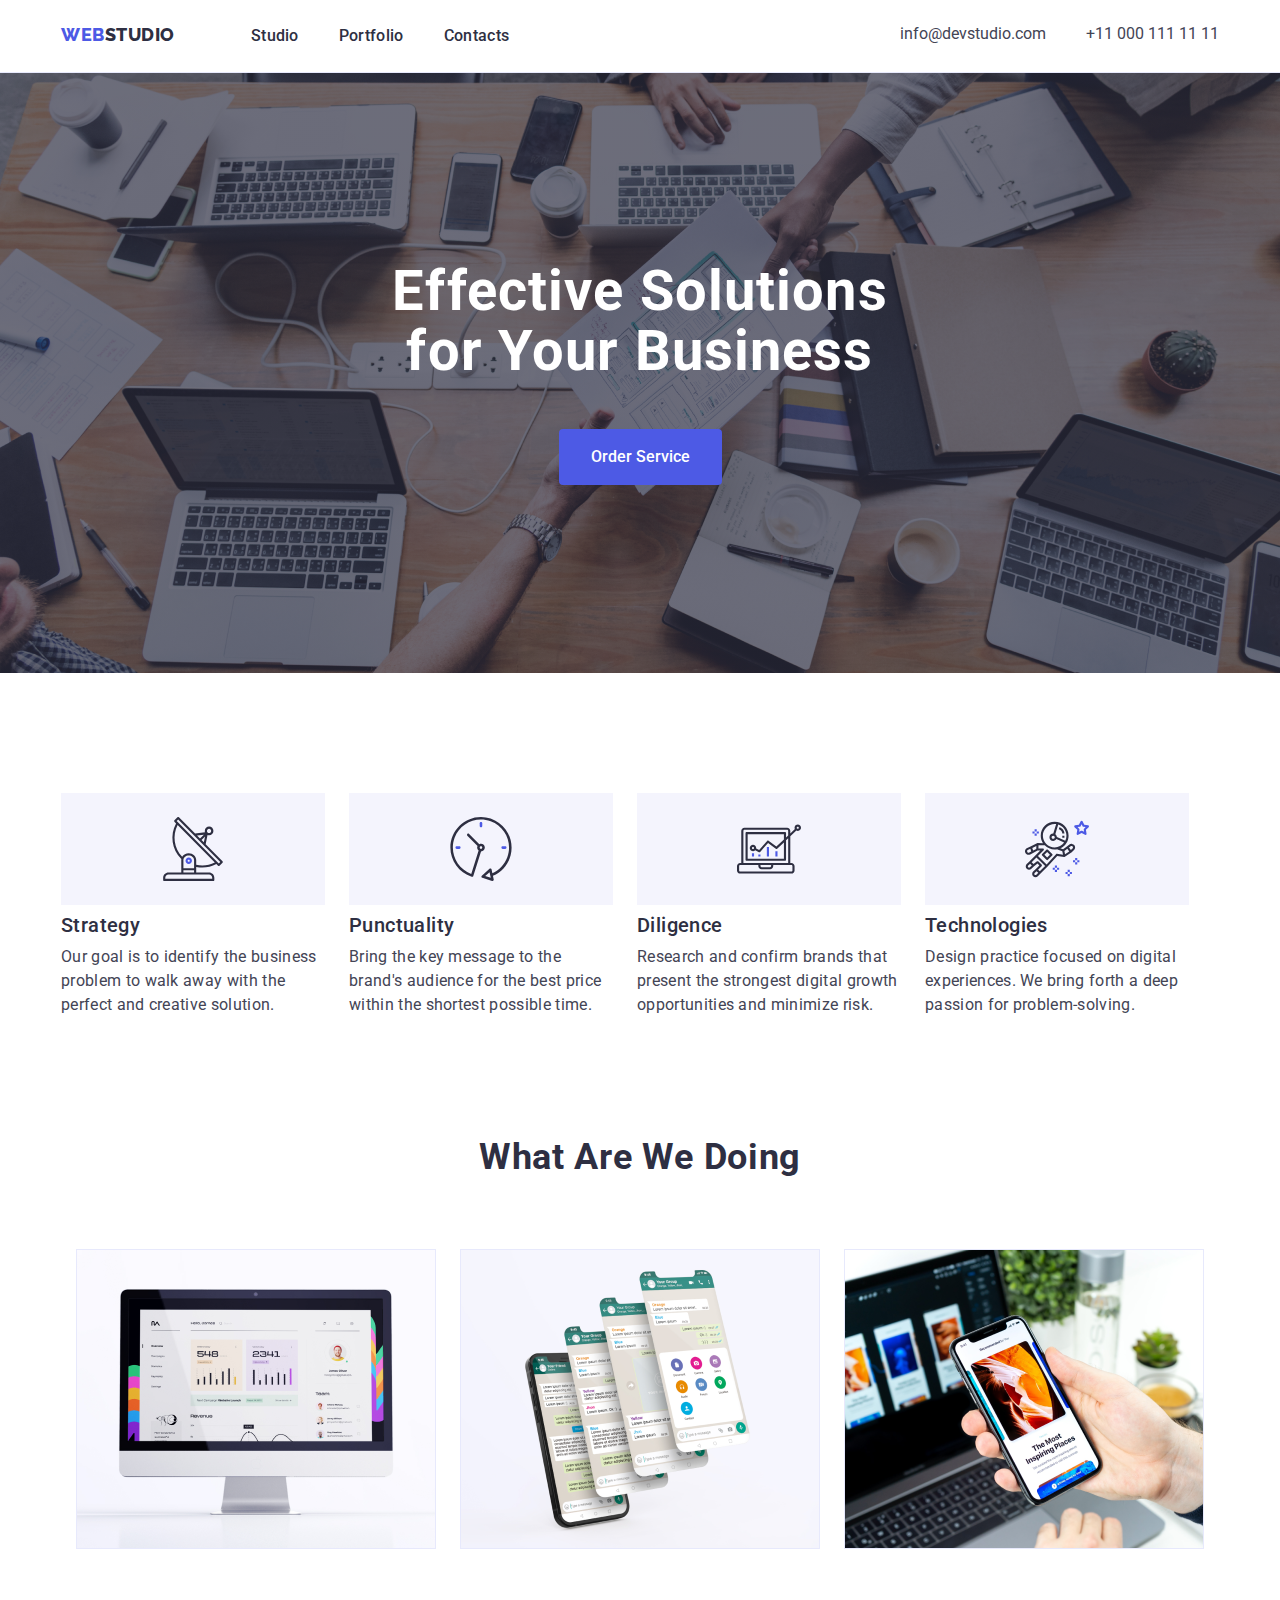
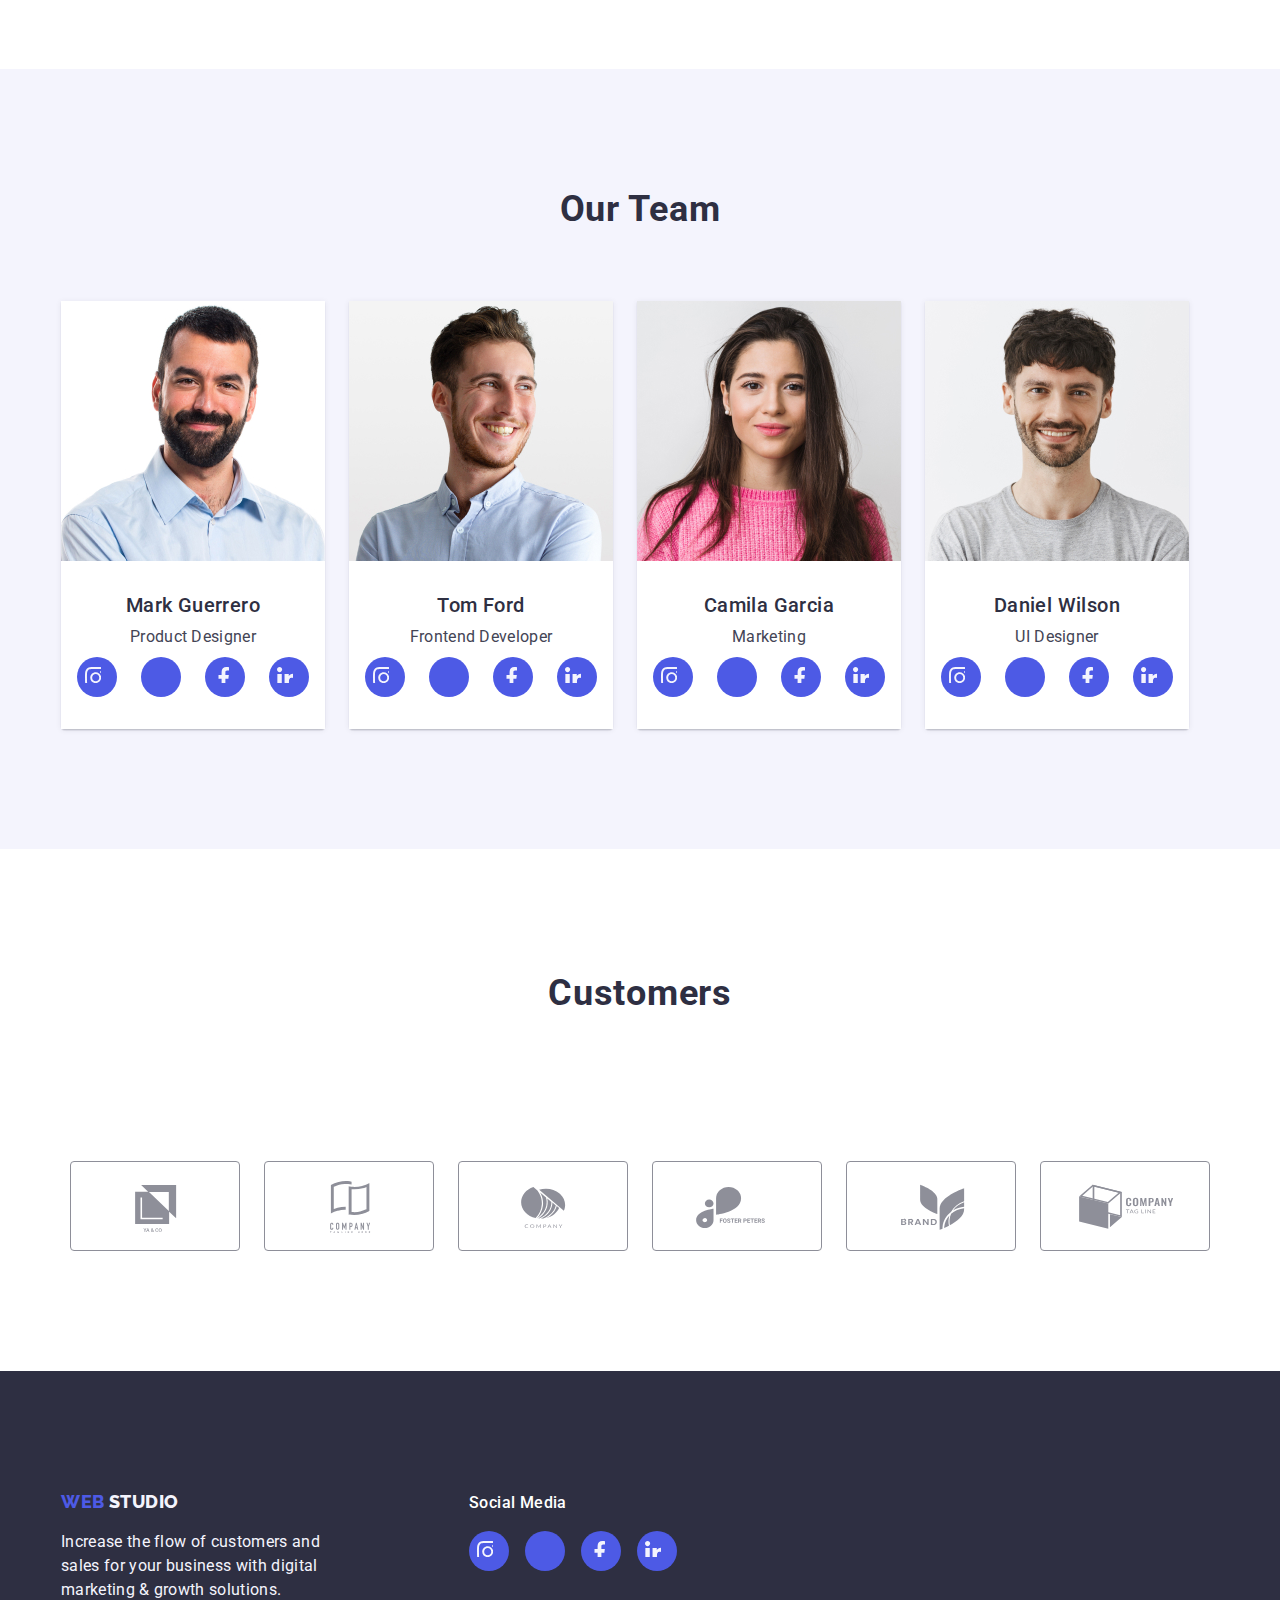
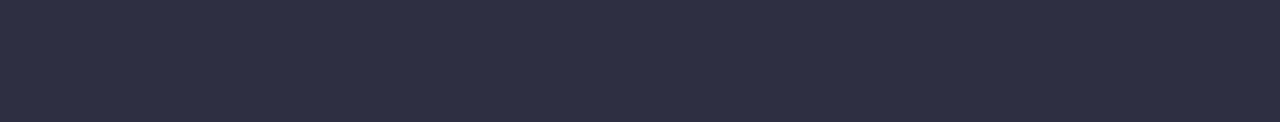
==== index.html @ da42c245 "Update index.html" ====
<!DOCTYPE html>
<html lang="en">

<head>
  <meta charset="UTF-8">
  <meta name="viewport" content="width=device-width, initial-scale=1.0">
  <title>Homework#5</title>
  <link rel="preconnect" href="https://fonts.googleapis.com">
  <link rel="preconnect" href="https://fonts.gstatic.com" crossorigin>
  <link
    href="https://fonts.googleapis.com/css2?family=Raleway:wght@800&family=Roboto:ital,wght@0,400;0,500;1,700&display=swap"
    rel="stylesheet">
  <link rel="stylesheet" href="css/style.css">
</head>

<body>
  <!--Header Section-->

  <header class="header">
    <div class="container main-header-container">
      <nav class="nav">
        <a href="https://khokenneth31.github.io/goit-markup-hw-05/" class="nav-logo">
          <span class="iris-logo">Web</span>Studio
        </a>
        <ul class="nav-list">
          <li class="nav-list-item">
            <a href="index.html" class="nav-list-item-link active">Studio</a>
          </li>
          <li class="nav-list-item">
            <a href="portfolio.html" class="nav-list-item-link ">Portfolio</a>
          </li>
          <li class="nav-list-item">
            <a href="/" class="nav-list-item-link ">Contacts</a>
          </li>
        </ul>
      </nav>
      <address class="address">
        <ul class="address-contacts-list">
          <li class="address-contact-list-item1"><a href="emailto:info@devstudio.com"
              class="address-contact-item-link">info@devstudio.com</a></li>
          <li class="address-contact-list-item"><a href="tel:+110001111111" class="address-contact-item-link">+11 000
              111 11
              11</a></li>
        </ul>
      </address>
    </div>
    </div>
  </header>

  <!--Main Senction-->
  <main class="main">
    <section class="section section-hero">
      <div class="hero-image ">
        <div class="container section-hero-list">
          <h1 class="section-title-heading">Effective Solutions for Your Business</h1>
          <button type="button" class="order-button active" data-modal-open>Order Service</button>
        </div>
      </div>
    </section>
    <!--Modal-->
    <div class="backdrop is-hidden" data-modal>
      <div class="modal">
        <button type="button" class="modal-close" data-modal-close>
          <svg class="close-icon" height="24" width="24">
            <use href="./img/icons/icons.svg#icon-close"></use>
          </svg>
        </button>
      </div>
    </div>
    <!--Modal-->
    <section class="section section-features">
      <div class="container client-container">
        <h2 class="section-title" hidden>house-features</h2>
        <ul class="features-list">
          <li class="features-list-item">
            <svg class="features-icon">
              <use href="img/icons/icons.svg#strategy" class="features-icon">
            </svg>

            <h3 class="feature-list-title">Strategy</h3>
            <p class="features-list-description">Our goal is to identify the business
              problem to walk away with
              the perfect and creative solution. </p>
          </li>
          <li class="features-list-item">
            <svg class="features-icon">
              <use href="img/icons/icons.svg#punctuality" class="features-icon">
            </svg>
            <h3 class="feature-list-title">Punctuality</h3>
            <p class="features-list-description">Bring the key message to the
              brand's audience for the best price
              within the shortest possible time.</p>
          </li>
          <li class="features-list-item">
            <svg class="features-icon">
              <use href="img/icons/icons.svg#deligence" class="features-icon">
            </svg>
            <h3 class="feature-list-title">Diligence</h3>
            <p class="features-list-description">Research and confirm brands that
              present the strongest digital growth
              opportunities and minimize risk.</p>
          </li>
          <li class="features-list-item">
            <svg class="features-icon">
              <use href="img/icons/icons.svg#astronaut" class="features-icon">
            </svg>
            <h3 class="feature-list-title">Technologies</h3>
            <p class="features-list-description">Design practice focused on digital
              experiences. We bring forth a deep
              passion for problem-solving.</p>
          </li>
        </ul>
      </div>
    </section>
    <section class="section section-services">
      <div class="container section-container">
        <h2 class="section-title">What are we doing</h2>
        <ul class="services-list">
          <li><img class="services-item-image" src="img/img1.jpg" alt="monitor" width="360"></li>
          <li><img class="services-item-image" src="img/img2.jpg" alt="cellphone with notif" width="360"></li>
          <li><img class="services-item-image" src="img/img3.jpg" alt="cellphone and laptop" width="360"></li>
        </ul>
      </div>
    </section>
    <section class="section team">
      <div class="container section-container">
        <h2 class="section-title">Our Team</h2>
        <ul class="team-list">
          <li class="team-list-item"><img src="img/img4.jpg" alt="Mark" width="264">
            <div class="team-item-details">
              <h3 class="team-member">Mark Guerrero</h3>
              <p class="team-position">Product Designer</p>
              <ul class="team-links">
                <li class="team-link-items">
                  <svg class="team-link">
                    <use href=" img/icons/icons.svg#instagram" class="team-icon"></use>
                  </svg>
                </li>
                <li class="team-link-items">
                  <svg class="team-link">
                    <use href="img/icons/icons.svg#twitter" class="team-icon"></use>
                  </svg>
                </li>
                <li class="team-link-items">
                  <svg class="team-link">
                    <use href="img/icons/icons.svg#facebook" class="team-icon"></use>
                  </svg>
                </li>
                <li class="team-link-items">
                  <svg class="team-link">
                    <use href="img/icons/icons.svg#linkedin" class="team-icon"></use>
                  </svg>
                </li>
              </ul>
            </div>
          </li>

          <li class="team-list-item"><img src="img/img5.jpg" alt="Tom" width="264">
            <div class="team-item-details">
              <h3 class="team-member">Tom Ford</h3>
              <p class="team-position">Frontend Developer</p>

              <ul class="team-links">
                <li class="team-link-items">
                  <svg class="team-link">
                    <use href=" img/icons/icons.svg#instagram" class="team-icon"></use>
                  </svg>
                </li>
                <li class="team-link-items">
                  <svg class="team-link">
                    <use href="img/icons/icons.svg#twitter" class="team-icon"></use>
                  </svg>
                </li>
                <li class="team-link-items">
                  <svg class="team-link">
                    <use href="img/icons/icons.svg#facebook" class="team-icon"></use>
                  </svg>
                </li>
                <li class="team-link-items">
                  <svg class="team-link">
                    <use href="img/icons/icons.svg#linkedin" class="team-icon"></use>
                  </svg>
                </li>
              </ul>
            </div>
          </li>

          <li class="team-list-item"><img src="img/img6.jpg" alt="Camila" width="264">
            <div class="team-item-details">
              <h3 class="team-member">Camila Garcia</h3>
              <p class="team-position">Marketing</p>
              <ul class="team-links">
                <li class="team-link-items">
                  <svg class="team-link">
                    <use href=" img/icons/icons.svg#instagram" class="team-icon"></use>
                  </svg>
                </li>
                <li class="team-link-items">
                  <svg class="team-link">
                    <use href="img/icons/icons.svg#twitter" class="team-icon"></use>
                  </svg>
                </li>
                <li class="team-link-items">
                  <svg class="team-link">
                    <use href="img/icons/icons.svg#facebook" class="team-icon"></use>
                  </svg>
                </li>
                <li class="team-link-items">
                  <svg class="team-link">
                    <use href="img/icons/icons.svg#linkedin" class="team-icon"></use>
                  </svg>
                </li>
              </ul>
            </div>
          </li>

          <li class="team-list-item"> <img src="img/img7.jpg" alt="Daniel" width="264">
            <div class="team-item-details">
              <h3 class="team-member">Daniel Wilson</h3>
              <p class="team-position">UI Designer</p>
              <ul class="team-links">
                <li class="team-link-items">
                  <svg class="team-link">
                    <use href=" img/icons/icons.svg#instagram" class="team-icon"></use>
                  </svg>
                </li>
                <li class="team-link-items">
                  <svg class="team-link">
                    <use href="img/icons/icons.svg#twitter" class="team-icon"></use>
                  </svg>
                </li>
                <li class="team-link-items">
                  <svg class="team-link">
                    <use href="img/icons/icons.svg#facebook" class="team-icon"></use>
                  </svg>
                </li>
                <li class="team-link-items">
                  <svg class="team-link">
                    <use href="img/icons/icons.svg#linkedin" class="team-icon"></use>
                  </svg>
                </li>
              </ul>
            </div>
          </li>
        </ul>
      </div>
    </section>
    <section class="section section-customer">
      <div class="container container-customer">
        <h2 class="customer-title">Customers</h2>
        <ul class="icon-clients-container">
          <li class="icon-clients-item">
            <a class="icon-clients-item-link">
              <svg class="icon-clients">
                <use href="img/icons/icons.svg#customer1"></use>
              </svg></a>
          </li>
          <li class="icon-clients-item">
            <a class="icon-clients-item-link">
              <svg class="icon-clients">
                <use href="img/icons/icons.svg#customer2"></use>
              </svg></a>
          </li>
          <li class="icon-clients-item">
            <a class="icon-clients-item-link">
              <svg class="icon-clients">
                <use href="img/icons/icons.svg#customer3""></use>
              </svg></a>

          </li>
          <li class=" icon-clients-item">
                  <a class="icon-clients-item-link">
                    <svg class="icon-clients">
                      <use href="img/icons/icons.svg#customer4"></use>
                    </svg></a>

          </li>
          <li class="icon-clients-item">
            <a class="icon-clients-item-link">
              <svg class="icon-clients">
                <use href="img/icons/icons.svg#customer5"></use>
              </svg></a>

          </li>
          <li class="icon-clients-item">
            <a class="icon-clients-item-link">
              <svg class="icon-clients">
                <use href="img/icons/icons.svg#customer6"></use>
              </svg></a>
          </li>
        </ul>
      </div>
    </section>
  </main>
  <!--footer Section-->
  <footer class="footer">
    <section class="section section-footer">
      <div class="container footer-container ">
        <ul class="footer-list">
          <li class="footer-list-item">
            <a href="https://khokenneth31.github.io/goit-markup-hw-05/" class="nav-logo-footer">
              <span class="iris-logo">WEB</span>
              <span class="white-logo">STUDIO</span></a>
            <p class="footer-paragraph">
              Increase the flow of customers and sales for your business with digital
              marketing & growth solutions.
            </p>
          </li>

          <li class="footer-list-item">
            <h3 class="footer-list-title">Social Media</h3>
            <ul class="footer-links">
              <li class="footer-link-items">
                <svg class="footer-link" width="40" height="40">
                  <use class="footer-icons" href="img/icons/icons.svg#instagram"></use>
                </svg>
              </li>

              <li class="footer-link-items">
                <svg class="footer-link" width="40" height="40">
                  <use class="footer-icons" href="img/icons/icons.svg#twitter"></use>
                </svg>
              </li>
              <li class="footer-link-items">
                <svg class="footer-link" width="40" height="40">
                  <use class="footer-icons" href="img/icons/icons.svg#facebook"></use>
                </svg>
              </li>
              <li class="footer-link-items">
                <svg class="footer-link" width="40" height="40">
                  <use class="footer-icons" href="img/icons/icons.svg#linkedin"></use>
                </svg>
              </li>
            </ul>
          </li>
          <!--3rd Footer-->

          <!--<li class="footer-list-item">
            <a href="https://khokenneth31.github.io/goit-markup-hw-05/" class="nav-logo-footer">
              <span class="iris-logo">WEB</span>
              <span class="white-logo">STUDIO</span></a>
            <p class="footer-paragraph">
              Increase the flow of customers and sales for your business with digital
              marketing & growth solutions.
            </p>sad
          </li>-->
          <!--3rd Footer-->
        </ul>
      </div>
    </section>
  </footer>
  <script src="/js/main.js"></script>
</body>

</html>
---- css/style.css ----
* {
  margin: 0;
  padding: 0;
  box-sizing: content-box;
}

:root {
  --iris: #4d5ae5;
  --ocean: #404bbf;
  --navyblue: #2e2f42;
  --green: #31d0aa;
  --slate: #434455;
  --lightslate: #8e8f99;
  --cornflower: #e7e9fc;
  --cloud: #f4f4fd;
  --navyblue-modal: rgba(46, 47, 66, 0.4);
  --grey: rgba(46, 47, 66, 0.7);
  --white: #fff;
  --navyblue-modal: rgba(46, 47, 66, 0.4);
  --lightgray: #f4f4fd;
  --dairy: #fcfcfc;
}
a {
  text-decoration: none;
}
button {
  font-family: inherit;
  cursor: pointer;
  border: unset;
  outline: none;
}

img {
  display: block;
  max-width: 100%;
  height: auto;
}

ul {
  list-style-type: none;
}

address {
  font-style: normal;
}
.container {
  width: 1158px;
  margin: auto;
}

body {
  font-family: "Roboto", sans-serif;
}

.nav-logo {
  color: var(--navyblue);
  font-family: Raleway;
  font-size: 18px;
  font-weight: 800;
  line-height: 21px; /* 116.667% */
  letter-spacing: 0.54px;
  text-transform: uppercase;
  text-decoration: none;
}

.iris-logo {
  color: var(--iris);
}

.address-contact-item-link {
  text-decoration: none;
  font-size: 16px;
  color: var(--slate);
}

.container.main-header-container {
  display: flex;
  justify-content: space-between;
}

.address-contacts-list {
  display: inline-flex;
  gap: 40px;
}

.header {
  padding: 24px 0 24px 0;
  border-bottom: 1px solid var(--cornflower);
  background: var(--white);
  box-shadow: 0px 1px 6px 0px rgba(46, 47, 66, 0.08),
    0px 1px 1px 0px rgba(46, 47, 66, 0.16),
    0px 2px 1px 0px rgba(46, 47, 66, 0.08);
}

nav {
  display: flex;
  gap: 76px;
}

.section {
  padding: 120px 0;
}

.section-services {
  padding-top: 0;
}

.section-title-heading {
  font-size: 56px;
  font-weight: 700;
  line-height: 60px;
  letter-spacing: 1.12px;
  margin: inherit;
  width: 496px;
  color: var(--white);
  margin-bottom: 48px;
}
.section-hero {
  background-image: linear-gradient(
      rgba(46, 47, 66, 0.7),
      rgba(46, 47, 66, 0.7)
    ),
    url(../img/hero.jpg);
  background-repeat: no-repeat;
  background-position: center;
  text-align: center;
  padding: 188px 0;
  background-color: var(--navyblue);
}

.section-hero button {
  text-transform: capitalize;
  color: var(--white);
  background-color: var(--iris);
  border-radius: 4px;
  box-shadow: 0px 4px 4px 0px, rgb(0, 0, 0, 0.15);
  font-size: 16px;
  font-style: normal;
  font-weight: 500;
  line-height: 24px;
  padding: 16px 32px;
}
.section-hero button:hover {
  background: var(--ocean);
  transition: color 250ms cubic-bezier(0.4, 0, 0.2, 1);
}
.features-icon {
  align-items: center;
  width: 264px;
  height: 112px;
  flex-shrink: 0;
  border-radius: 4px;
}
.features-list-item {
  background: var(--cloud);
  display: inline-flex;
  flex-direction: column;
  width: 264px;
  justify-content: center;
  box-sizing: content-box;
}
.feature-list-title,
.features-list-description {
  background-color: var(--white);
}
.features-list {
  display: flex;
  gap: 24px;
}
.features-icon {
  display: flex;
  height: 64px;
  align-items: center;
  justify-content: center;
  margin: 24px 0;
}

.feature-list-title {
  font-size: 20px;
  font-weight: 500;
  line-height: 24px; /* 120% */
  letter-spacing: 0.4px;
  color: var(--navyblue);
  padding: 8px 0;
}

.features-list-description {
  font-size: 16px;
  line-height: 24px; /* 150% */
  letter-spacing: 0.32px;
  color: var(--slate);
}

.section-title {
  color: var(--navyblue);
  text-align: center;
  font-size: 36px;
  font-weight: 700;
  line-height: 40px; /* 111.111% */
  letter-spacing: 0.72px;
  text-transform: capitalize;
  margin-bottom: 72px;
}

.services-list {
  justify-content: center;
  display: flex;
  gap: 24px;
}

.section.section-team {
  background-color: var(--lightgray);
}
.team-item-details {
  background-color: var(--white);
  padding: 32px 16px;
  border-radius: 0, 0, 4px, 4px;
}
.social-media-item-details {
  display: inline-block;
  border-radius: 0px 0px 4px 4px;
  box-shadow: 0px 2px 1px 0px rgba(46, 47, 66, 0.08),
    0px 1px 1px 0px rgba(46, 47, 66, 0.16),
    0px 1px 6px 0px rgba(46, 47, 66, 0.08);
}
.team-list-item {
  display: inline-block;
  border-radius: 0px 0px 4px 4px;
  background: var(--white);
  box-shadow: 0px 2px 1px 0px rgba(46, 47, 66, 0.08),
    0px 1px 1px 0px rgba(46, 47, 66, 0.16),
    0px 1px 6px 0px rgba(46, 47, 66, 0.08);
}
.team-link:hover,
.team-list-item:hover {
  cursor: pointer;
  background-color: var(--ocean);
  transition: color 250ms cubic-bezier(0.4, 0, 0.2, 1);
}
.team-list {
  display: flex;
  gap: 24px;
}

.team-member {
  font-size: 20px;
  font-weight: 500;
  line-height: 24px; /* 120% */
  letter-spacing: 0.4px;
  color: var(--navyblue);
  text-align: center;
}
.social-media-title {
  font-size: 20px;
  font-weight: 500;
  line-height: 24px; /* 120% */
  letter-spacing: 0.4px;
  color: var(--white);
  text-align: center;
}

.team-position {
  color: var(--slate);
  text-align: center;
  font-size: 16px;
  line-height: 24px; /* 150% */
  letter-spacing: 0.32px;
  margin: 8px 0;
}
.team-links {
  display: flex;
  align-items: center;
  column-gap: 24px;
  justify-content: center;
}
.team-link {
  display: flex;
  align-items: center;
  justify-content: center;
  height: 40px;
  width: 40px;
  background-color: var(--iris);
  border-radius: 100px;
  transition: color 250ms cubic-bezier(0.4, 0, 0.2, 1);
}
.section-customer {
  padding: 120px 0 120px;
}
.icon-clients-container {
  display: flex;
  justify-content: center;
  gap: 24px;
}
.container-customer {
  display: flex;
  flex-direction: column;
  align-items: center;
  gap: 72px;
}
.icon-clients-item-link {
  color: var(--lightslate);
  transition: color 250ms cubic-bezier(0.4, 0, 0.2, 1);
}
.icon-clients-item:hover .icon-clients-item-link {
  color: var(--ocean);
}

.icon-clients-item:hover {
  border-color: var(--ocean);
}

.icon-clients-item {
  border-radius: 4px;
  border: 1px solid var(--lightslate);
  transition: color 250ms cubic-bezier(0.4, 0, 0.2, 1);
  fill: var(--lightslate);
}

.icon-clients-container {
  display: flex;
  justify-content: center;
  gap: 24px;
}
.icon-clients {
  display: block;
  width: 168px;
  height: 88px;
  fill: currentColor;
  transition: color 250ms cubic-bezier(0.4, 0, 0.2, 1);
}

.portfolio-feature-title {
  font-size: 20px;
  font-weight: 500;
  line-height: 24px; /* 120% */
  letter-spacing: 0.4px;
  color: var(--navyblue);
  margin-bottom: 8px;
}

.portfolio-feature-designation {
  font-size: 16px;
  line-height: 24px; /* 150% */
  letter-spacing: 0.32px;
  color: var(--slate);
}

.customer-title {
  color: var(--navyblue);
  text-align: center;
  font-size: 36px;
  font-weight: 700;
  line-height: 48px; /* 120% */
  letter-spacing: 0.72px;
  text-transform: capitalize;
  margin-bottom: 72px;
}

.iris-logo {
  color: var(--iris);
  font-family: Raleway;
  font-size: 18px;
  font-weight: 800;
  line-height: 21px; /* 116.667% */
  letter-spacing: 0.54px;
  text-transform: uppercase;
}

.nav-logo-footer {
  text-decoration: none;
}

.white-logo {
  color: var(--cloud);
  font-family: Raleway;
  font-size: 18px;
  font-weight: 800;
  line-height: 21px; /* 116.667% */
  letter-spacing: 0.54px;
  text-transform: uppercase;
}

.social-media-links {
  display: flex;
  align-items: center;
  column-gap: 24px;
  justify-content: center;
}
.social-media-link {
  display: flex;
  align-items: center;
  justify-content: center;
  height: 40px;
  width: 40px;
  background-color: var(--iris);
  border-radius: 100px;
}

.footer {
  background: var(--navyblue);
}
.footer-list-item {
  width: 264px;
  box-sizing: content-box;
  margin-right: 120px;
}
.footer-list {
  display: flex;
  gap: 24px;
}
.footer-list-title {
  font-size: 16px;
  font-weight: 500;
  line-height: 24px; /* 120% */
  letter-spacing: 0.4px;
  color: var(--white);
  margin-bottom: 16px;
}
.footer-paragraph {
  margin-top: 17.5px;
  font-size: 16px;
  line-height: 24px; /* 150% */
  letter-spacing: 0.32px;
  color: var(--cloud);
}

.footer-links {
  display: flex;
  align-items: center;
  column-gap: 16px;
  transition: color 250ms cubic-bezier(0.4, 0, 0.2, 1);
}
.footer-link {
  display: flex;
  align-items: center;
  justify-content: center;
  height: 40px;
  width: 40px;
  background-color: var(--iris);
  border-radius: 100px;
  transition: color 250ms cubic-bezier(0.4, 0, 0.2, 1);
}
.footer-link:hover {
  cursor: pointer;
  background-color: var(--green);
  transition: color 250ms cubic-bezier(0.4, 0, 0.2, 1);
}

.filter-button-item {
  border-radius: 4px;
  border: 1px solid var(--cornflower);
  background: var(--cloud);
  color: var(--iris);
  text-align: center;
  height: 24px;
  font-size: 16px;
  font-weight: 500;
  padding: 12px 24px;
  letter-spacing: 0.64px;
}

.filter-buttons-list {
  display: flex;
  justify-content: center;
  gap: 24px;
}

.button-container {
  padding: 96px 0 72px;
}

.portfolio-feature-designation {
  margin-bottom: 8px;
}
.portfolio-item-details {
  border: 1px solid var(--cornflower);
  border-top: unset;
  background-color: var(--white);
  padding: 32px 16px;
}
.portfolio-item-details:hover {
  border-color: var(--cloud);
  background: var(--white);
}
.team {
  background-color: var(--cloud);
}
.portfolio-features-container {
  position: relative;
  margin: 0 auto;
  overflow: hidden;
}
.portfolio-features-content p {
  margin: 0;
  color: var(--cloud);
  line-height: 150%;
  letter-spacing: 0.32px;
  padding: 40px 32px 164px 32px;
}

.portfolio-features-container:hover .portfolio-features-content {
  transform: translatey(0);
}
.portfolio-features-content {
  position: absolute;
  top: 0;
  width: 100%;
  height: 100%;
  background-color: var(--iris);
  transform: translatey(100%);
  transition: transform 250ms cubic-bezier(0.4, 0, 0.2, 1);
}
.section-portfolio-features {
  padding-bottom: 96px;
}
.portfolio-features-list-item {
  display: flex;
  column-gap: 24px;
  row-gap: 48px;
  flex-wrap: wrap;
}

.portfolio-features-list {
  background: var(--white);
}
.portfolio-features-list:hover {
  cursor: pointer;
  box-shadow: 0px 2px 1px 0px rgba(46, 47, 66, 0.08),
    0px 1px 1px 0px rgba(46, 47, 66, 0.16),
    0px 1px 6px 0px rgba(46, 47, 66, 0.08);
}

.address-contacts-list a:hover,
.address-contacts-list a:focus {
  color: var(--iris);
}

.filter-button-item:hover,
.top-buttons button:focus {
  color: var(--white);
  background-color: var(--ocean);
  border-color: var(--ocean);
  box-shadow: 0px 2px 2px 0px rgba(0, 0, 0, 0.12),
    0px 2px 1px 0px rgba(0, 0, 0, 0.08), 0px 3px 1px 0px rgba(0, 0, 0, 0.1);
  transition: color 250ms cubic-bezier(0.4, 0, 0.2, 1);
}
nav {
  display: flex;
  gap: 76px;
}
.nav-list {
  display: inline-flex;
  align-items: flex-end;
  gap: 40px;
}
.nav-list-item-link {
  font-weight: 500;
  line-height: 150%;
  letter-spacing: 0.32px;
  color: var(--navyblue);
  font-size: 16px;
  position: relative;
  transition: width 250ms cubic-bezier(0.4, 0, 0.2, 1);
}
.nav-list-item-link::before {
  position: absolute;
  content: "";
  width: 0;
  height: 4px;
  bottom: -27px;
  border-radius: 2px;
  background: var(--ocean);
  transition: width 250ms cubic-bezier(0.4, 0, 0.2, 1);
}
.nav-list-item:hover .nav-list-item-link::before {
  width: 100%;
}
.nav-list-item :hover,
.nav-list-item :focus {
  color: var(--iris);
}
.nav-list-item :active {
  color: var(--ocean);
}
/*
.nav-list-item-link::after {
  content: "";
  position: absolute;
  background-color: var(--ocean);
  height: 4px;
  left: 0;
}

.nav-list-item:hover,
.nav-list-item-link::after {
  width: 100%;
}
.nav-list-item:hover,
.nav-list-item-link {
  color: var(--ocean);
}
*/
/* modal window*/
.backdrop {
  position: fixed;
  z-index: 10;
  left: 0;
  top: 0;
  height: 100%;
  width: 100%;
  display: flex;
  justify-content: center;
  align-items: center;
  background: var(--navyblue-modal, rgba(46, 47, 66, 0.4));
  opacity: 1;
  pointer-events: auto;
  transition-property: visibility, opacity, transform;
  transition-duration: var(--animation-timing-function);
  transform: none;
}
.modal {
  margin: 70px auto;
  border-radius: 4px;
  padding-top: 24px;
  padding-right: 24px;
  width: 408px;
  height: 584px;
  background: var(--dairy);
  box-shadow: 0px 2px 1px 0px rgba(0, 0, 0, 0.2),
    0px 1px 3px 0px rgba(0, 0, 0, 0.12), 0px 1px 1px 0px rgba(0, 0, 0, 0.14);
}
.modal-close {
  float: right;
  display: flex;
  justify-content: center;
  border: none;
  background-color: var(--dairy);
  color: var(--cornflower);
  transition: color 250ms cubic-bezier(0.4, 0, 0.2, 1);
}

.close-icon {
  width: 24px;
  height: 24px;
  fill: currentColor;
  border-radius: 50%;
  border: 1px solid rgb(142, 143, 153, 0.5);
}
.close-icon:hover,
.close-icon:focus {
  cursor: pointer;
  color: var(--ocean);
  stroke: var(--cornflower);
  stroke-width: 1.5;
  border-color: transparent;
}
.backdrop.is-hidden .modal {
  transform: translate(-50%, -50%) scale(0);
}
.is-hidden {
  visibility: none;
  opacity: 0;
  pointer-events: none;
}
/* modal window*/
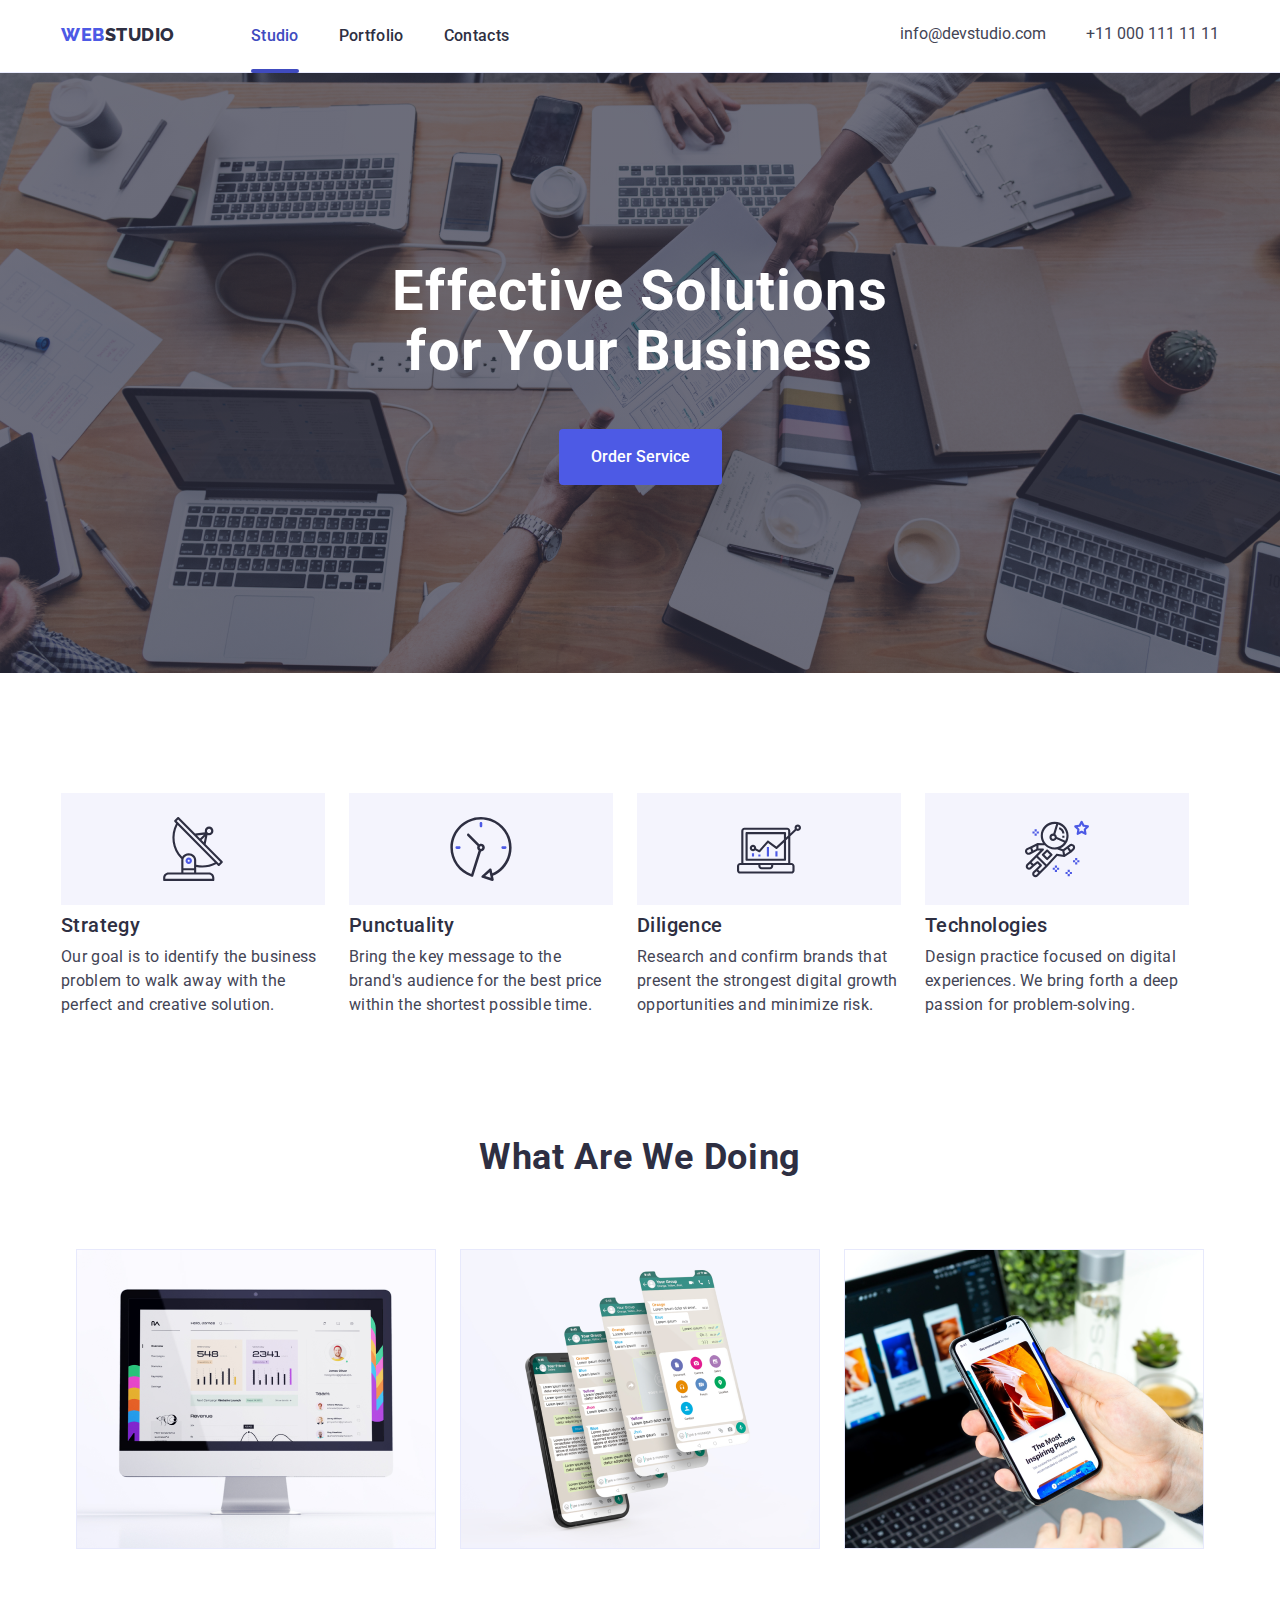
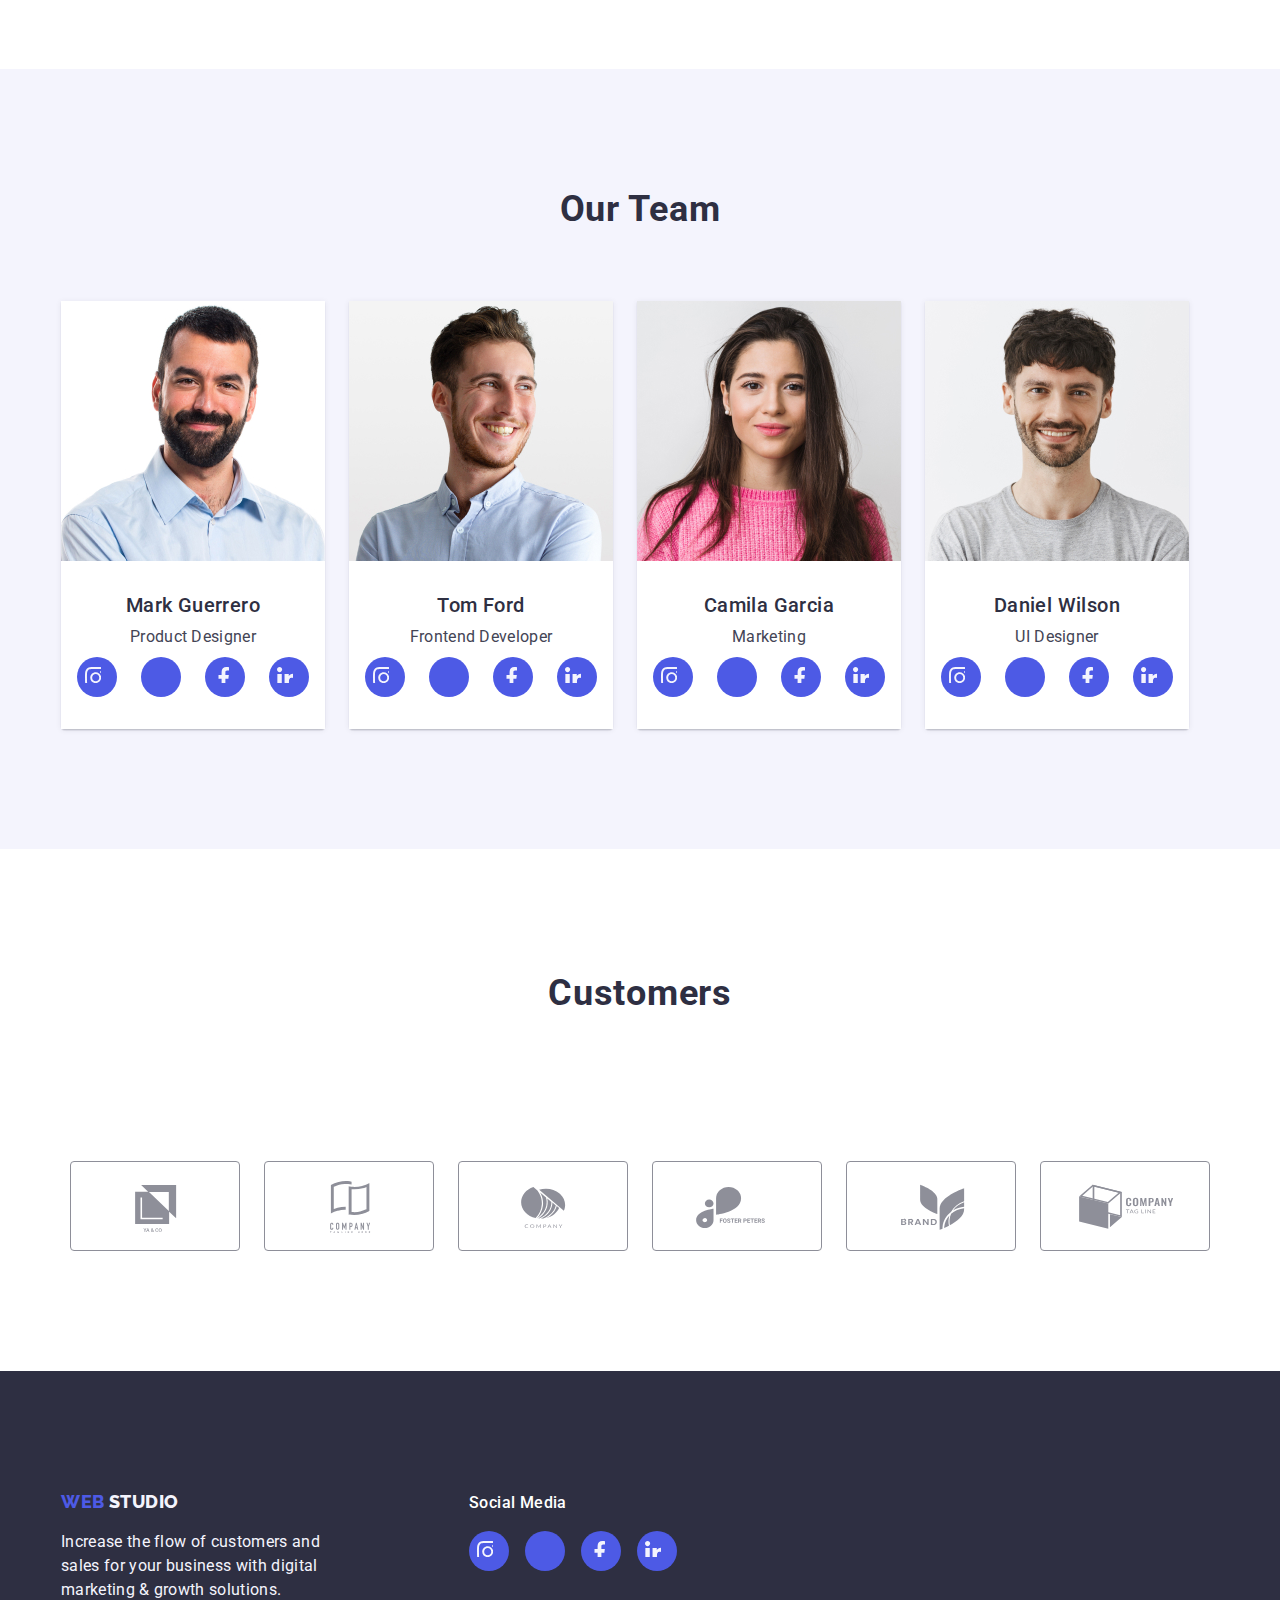
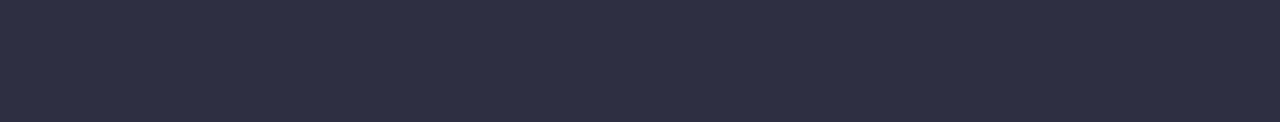
==== commit 62699970: "Revised" ====
--- a/index.html
+++ b/index.html
@@ -27,7 +27,7 @@
             <a href="index.html" class="nav-list-item-link active">Studio</a>
           </li>
           <li class="nav-list-item">
-            <a href="portfolio.html" class="nav-list-item-link ">Portfolio</a>
+            <a href="portfolio.html" class="nav-list-item-link">Portfolio</a>
           </li>
           <li class="nav-list-item">
             <a href="/" class="nav-list-item-link ">Contacts</a>
@@ -57,17 +57,7 @@
         </div>
       </div>
     </section>
-    <!--Modal-->
-    <div class="backdrop is-hidden" data-modal>
-      <div class="modal">
-        <button type="button" class="modal-close" data-modal-close>
-          <svg class="close-icon" height="24" width="24">
-            <use href="./img/icons/icons.svg#icon-close"></use>
-          </svg>
-        </button>
-      </div>
-    </div>
-    <!--Modal-->
+
     <section class="section section-features">
       <div class="container client-container">
         <h2 class="section-title" hidden>house-features</h2>
@@ -349,7 +339,18 @@
       </div>
     </section>
   </footer>
-  <script src="/js/main.js"></script>
+  <!--Modal-->
+  <div class="backdrop is-hidden" data-modal>
+    <div class="modal">
+      <button type="button" class="modal-close" data-modal-close>
+        <svg class="close-icon" width="16px" height="16px">
+          <use href="./img/icons/icons.svg#icon-close"></use>
+        </svg>
+      </button>
+    </div>
+  </div>
+  <!--Modal-->
+  <script src="js/modal.js"></script>
 </body>
 
 </html>--- a/css/style.css
+++ b/css/style.css
@@ -19,6 +19,8 @@
   --navyblue-modal: rgba(46, 47, 66, 0.4);
   --lightgray: #f4f4fd;
   --dairy: #fcfcfc;
+  --transition-duration: 250ms;
+  --animation-timing-function: cubic-bezier(0, 0.76, 0.18, 1);
 }
 a {
   text-decoration: none;
@@ -139,10 +141,10 @@
   font-weight: 500;
   line-height: 24px;
   padding: 16px 32px;
+  transition: background-color 250ms cubic-bezier(0.4, 0, 0.2, 1);
 }
 .section-hero button:hover {
   background: var(--ocean);
-  transition: color 250ms cubic-bezier(0.4, 0, 0.2, 1);
 }
 .features-icon {
   align-items: center;
@@ -235,7 +237,6 @@
 .team-list-item:hover {
   cursor: pointer;
   background-color: var(--ocean);
-  transition: color 250ms cubic-bezier(0.4, 0, 0.2, 1);
 }
 .team-list {
   display: flex;
@@ -281,7 +282,7 @@
   width: 40px;
   background-color: var(--iris);
   border-radius: 100px;
-  transition: color 250ms cubic-bezier(0.4, 0, 0.2, 1);
+  transition: background-color 250ms cubic-bezier(0.4, 0, 0.2, 1);
 }
 .section-customer {
   padding: 120px 0 120px;
@@ -312,8 +313,7 @@
 .icon-clients-item {
   border-radius: 4px;
   border: 1px solid var(--lightslate);
-  transition: color 250ms cubic-bezier(0.4, 0, 0.2, 1);
-  fill: var(--lightslate);
+  transition: border-color 250ms cubic-bezier(0.4, 0, 0.2, 1);
 }
 
 .icon-clients-container {
@@ -326,7 +326,7 @@
   width: 168px;
   height: 88px;
   fill: currentColor;
-  transition: color 250ms cubic-bezier(0.4, 0, 0.2, 1);
+  transition: fill 250ms cubic-bezier(0.4, 0, 0.2, 1);
 }
 
 .portfolio-feature-title {
@@ -428,7 +428,7 @@
   display: flex;
   align-items: center;
   column-gap: 16px;
-  transition: color 250ms cubic-bezier(0.4, 0, 0.2, 1);
+  transition: background-color 250ms cubic-bezier(0.4, 0, 0.2, 1);
 }
 .footer-link {
   display: flex;
@@ -438,12 +438,11 @@
   width: 40px;
   background-color: var(--iris);
   border-radius: 100px;
-  transition: color 250ms cubic-bezier(0.4, 0, 0.2, 1);
+  transition: background-color 250ms cubic-bezier(0.4, 0, 0.2, 1);
 }
 .footer-link:hover {
   cursor: pointer;
   background-color: var(--green);
-  transition: color 250ms cubic-bezier(0.4, 0, 0.2, 1);
 }
 
 .filter-button-item {
@@ -457,6 +456,7 @@
   font-weight: 500;
   padding: 12px 24px;
   letter-spacing: 0.64px;
+  transition: background-color 250ms cubic-bezier(0.4, 0, 0.2, 1);
 }
 
 .filter-buttons-list {
@@ -542,7 +542,6 @@
   border-color: var(--ocean);
   box-shadow: 0px 2px 2px 0px rgba(0, 0, 0, 0.12),
     0px 2px 1px 0px rgba(0, 0, 0, 0.08), 0px 3px 1px 0px rgba(0, 0, 0, 0.1);
-  transition: color 250ms cubic-bezier(0.4, 0, 0.2, 1);
 }
 nav {
   display: flex;
@@ -560,58 +559,45 @@
   color: var(--navyblue);
   font-size: 16px;
   position: relative;
-  transition: width 250ms cubic-bezier(0.4, 0, 0.2, 1);
-}
-.nav-list-item-link::before {
+  transition: color 250ms cubic-bezier(0.4, 0, 0.2, 1);
+}
+.nav-list-item-link::after {
   position: absolute;
   content: "";
+  left: 0;
   width: 0;
   height: 4px;
-  bottom: -27px;
+  bottom: -28px;
   border-radius: 2px;
   background: var(--ocean);
   transition: width 250ms cubic-bezier(0.4, 0, 0.2, 1);
 }
-.nav-list-item:hover .nav-list-item-link::before {
+.nav-list-item-link:hover::after,
+.nav-list-item-link.active::after {
   width: 100%;
 }
-.nav-list-item :hover,
-.nav-list-item :focus {
+.nav-list-item-link.active {
+  color: var(--ocean);
+}
+.nav-list-item-link:hover,
+.nav-list-item-link:focus {
   color: var(--iris);
 }
-.nav-list-item :active {
+.nav-list-item-link:active {
   color: var(--ocean);
 }
-/*
-.nav-list-item-link::after {
-  content: "";
-  position: absolute;
-  background-color: var(--ocean);
-  height: 4px;
-  left: 0;
-}
-
-.nav-list-item:hover,
-.nav-list-item-link::after {
-  width: 100%;
-}
-.nav-list-item:hover,
-.nav-list-item-link {
-  color: var(--ocean);
-}
-*/
 /* modal window*/
 .backdrop {
   position: fixed;
-  z-index: 10;
   left: 0;
   top: 0;
   height: 100%;
   width: 100%;
-  display: flex;
-  justify-content: center;
-  align-items: center;
   background: var(--navyblue-modal, rgba(46, 47, 66, 0.4));
+  display: flex;
+  justify-content: center;
+  align-items: center;
+  z-index: 10;
   opacity: 1;
   pointer-events: auto;
   transition-property: visibility, opacity, transform;
@@ -619,38 +605,45 @@
   transform: none;
 }
 .modal {
-  margin: 70px auto;
-  border-radius: 4px;
-  padding-top: 24px;
-  padding-right: 24px;
   width: 408px;
   height: 584px;
+  max-height: 100%;
+  margin: 0 auto;
+  border-radius: 4px;
+  padding: 0 40px;
+  position: relative;
   background: var(--dairy);
-  box-shadow: 0px 2px 1px 0px rgba(0, 0, 0, 0.2),
-    0px 1px 3px 0px rgba(0, 0, 0, 0.12), 0px 1px 1px 0px rgba(0, 0, 0, 0.14);
+  box-shadow: 0px 4px 4px 0px rgba(0, 0, 0, 0.15);
+  transition: transform var(--transition-duration)
+    var(--animation-timing-function);
 }
 .modal-close {
-  float: right;
-  display: flex;
-  justify-content: center;
-  border: none;
-  background-color: var(--dairy);
+  position: absolute;
+  top: 20px;
+  right: 20px;
+  width: 30px;
+  height: 30px;
+  border-radius: 100%;
+  cursor: pointer;
+  display: flex;
+  background-color: var(--cornflower);
+  color: var(--navyblue);
+  justify-content: center;
+  align-items: center;
+  transition: background-color 250ms cubic-bezier(0.4, 0, 0.2, 1),
+    color 250ms cubic-bezier(0.4, 0, 0.2, 1);
+}
+.modal-close .close-icon {
+  fill: currentColor;
+  transition: fill 250ms cubic-bezier(0.4, 0, 0.2, 1);
+}
+.modal-close:hover {
+  background-color: var(--ocean);
   color: var(--cornflower);
-  transition: color 250ms cubic-bezier(0.4, 0, 0.2, 1);
-}
-
-.close-icon {
-  width: 24px;
-  height: 24px;
-  fill: currentColor;
-  border-radius: 50%;
-  border: 1px solid rgb(142, 143, 153, 0.5);
 }
 .close-icon:hover,
 .close-icon:focus {
   cursor: pointer;
-  color: var(--ocean);
-  stroke: var(--cornflower);
   stroke-width: 1.5;
   border-color: transparent;
 }
